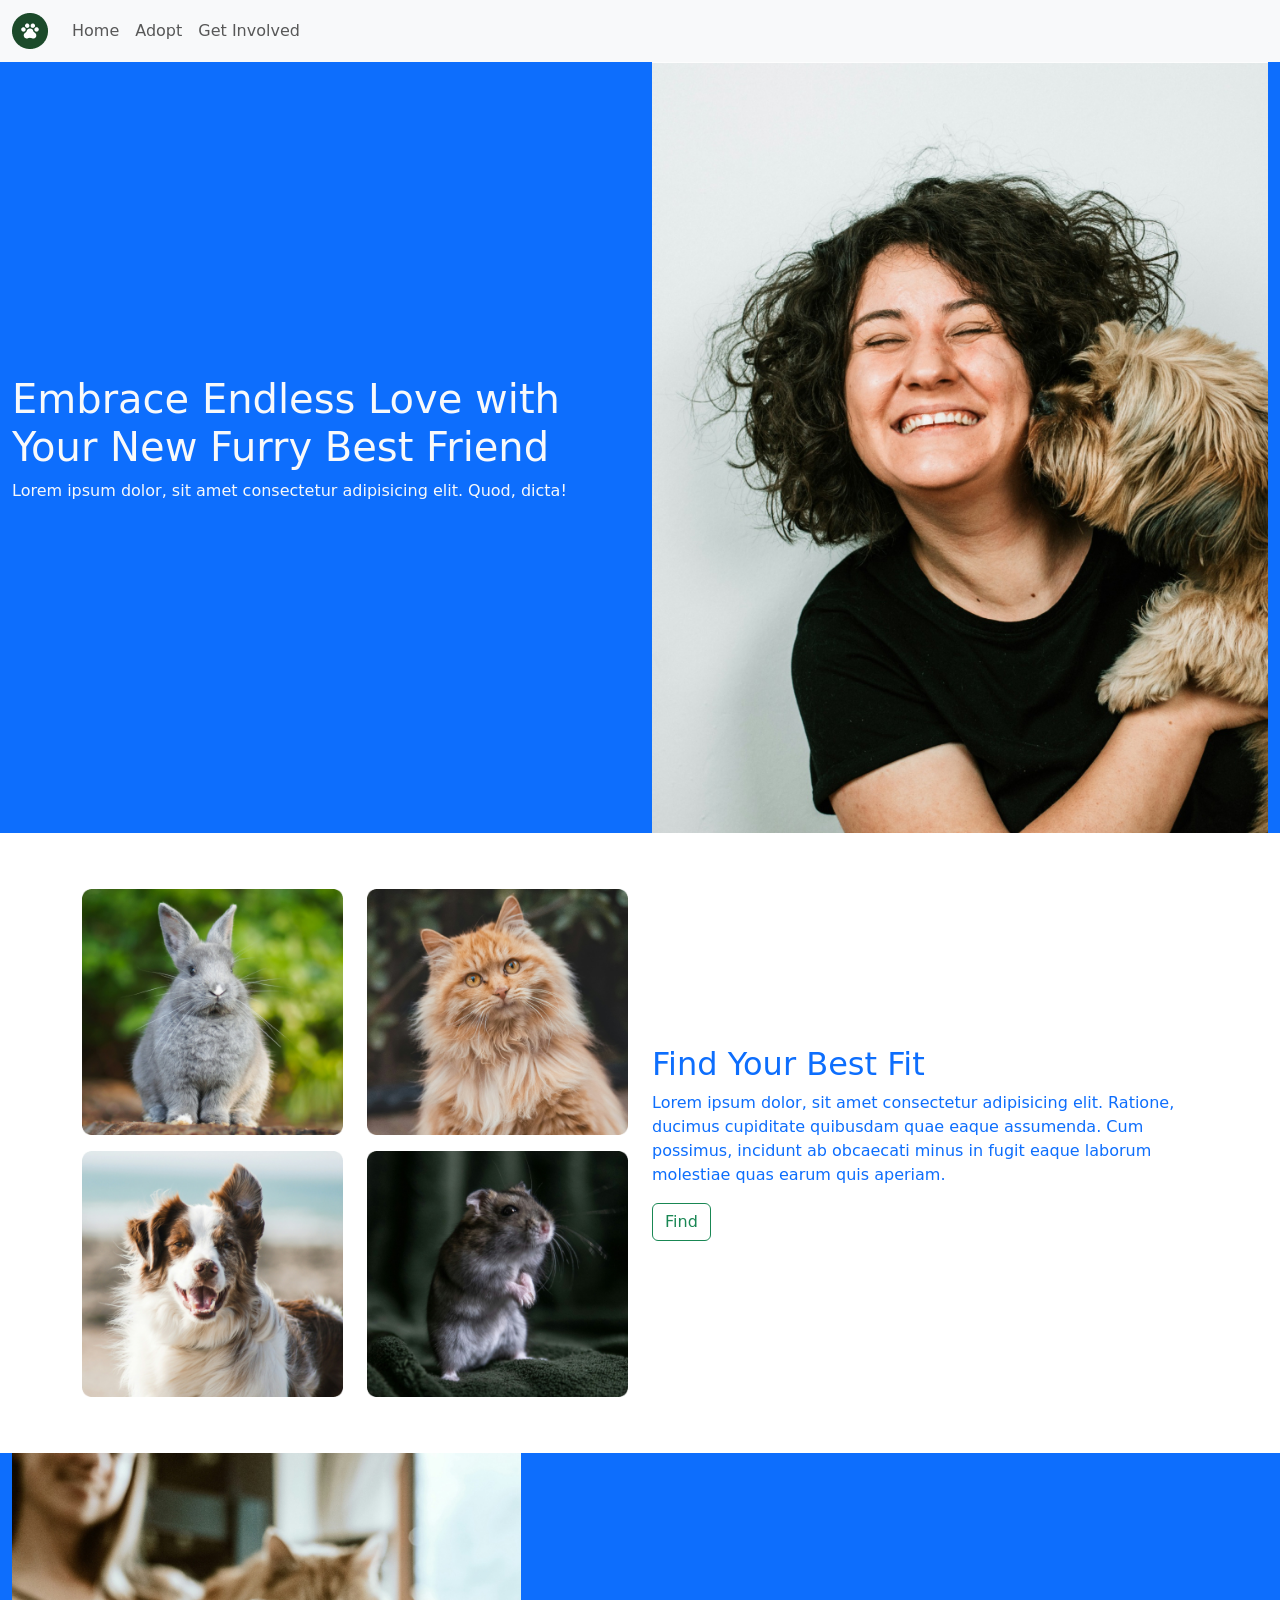
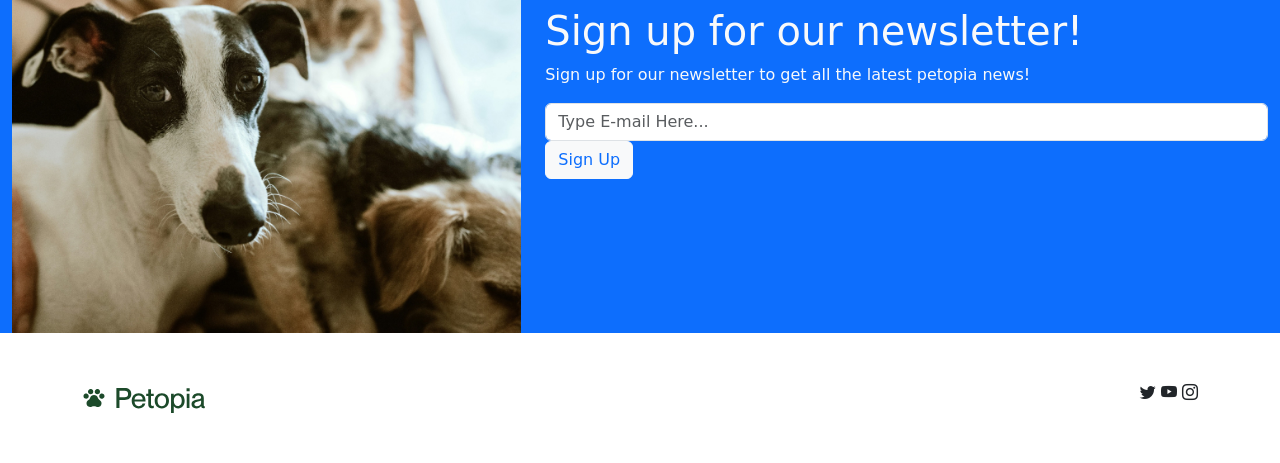
==== petopia-site/index.html @ 51ece533 "Add files via upload" ====
<!DOCTYPE html>
<html lang="en">

<head>
    <meta charset="UTF-8">
    <meta name="viewport" content="width=device-width, initial-scale=1.0">
    <title>Petopia</title>
    <!-- Latest compiled and minified CSS -->
    <link href="https://cdn.jsdelivr.net/npm/bootstrap@5.3.8/dist/css/bootstrap.min.css" rel="stylesheet">

    <!-- Latest compiled JavaScript -->
    <script src="https://cdn.jsdelivr.net/npm/bootstrap@5.3.8/dist/js/bootstrap.bundle.min.js"></script>
    <!-- custom css -->
    <link rel="stylesheet" href="CSS/custom.CSS">
    <!-- Link icon font -->
    <link rel="stylesheet" href="https://cdn.jsdelivr.net/npm/bootstrap-icons@1.13.2/font/bootstrap-icons.min.css">

</head>

<body>

    <!-- --------------------------collapsable nav bar-------------------------- -->
    <nav class="navbar navbar-expand-sm bg-light navbar-light text-primary sticky-top">
        <div class="container-fluid">
            <a class="navbar-brand" href="index.html"> <img src="Images/logoIcon.png" alt="Petopia Logo"> </a>
            <button class="navbar-toggler" type="button" data-bs-toggle="collapse" data-bs-target="#collapsibleNavbar">
                <span class="navbar-toggler-icon"></span>
            </button>
            <div class="collapse navbar-collapse" id="collapsibleNavbar">
                <ul class="navbar-nav">
                    <li class="nav-item">
                        <a class="nav-link" href="index.html">Home</a>
                    </li>
                    <li class="nav-item">
                        <a class="nav-link" href="adopt.html">Adopt</a>
                    </li>
                    <li class="nav-item">
                        <a class="nav-link" href="involved.html">Get Involved</a>
                    </li>
                </ul>
            </div>
        </div>
    </nav>

    <!-- --------------------------header-------------------------- -->
    <header class="bg-primary text-light mb-5">
        <div class="container-fluid ">
            <div class="row">
                <div class="col-sm-6 my-auto">
                    <h1>Embrace Endless Love with Your New Furry Best Friend</h1>
                    <p>Lorem ipsum dolor, sit amet consectetur adipisicing elit. Quod, dicta!</p>
                </div> <!--col end-->
                <div class="col-sm-6">
                    <img class="img-fluid" src="Images/headerImages/homeHeader.jpg"
                        alt="Person With Adopted Dog From Petopia">
                </div> <!--col end-->
            </div> <!--row end-->
        </div> <!--contian end-->

    </header>

    <!-- --------------------------main area-------------------------- -->
    <main id="main" class="my-5">
        <div class="container text-primary ">
            <div class="row">
                <div class="col-sm-6">
                    <div class="row py-2">
                        <div class="col-6">
                            <img class="img-fluid" src="Images/fit/bunny.png" alt="Bunny you could adopt from Petopia">
                        </div> <!--col nest end-->
                        <div class="col-6">
                            <img class="img-fluid" src="Images/fit/cat.png" alt="Cat you could adopt from Petopia">
                        </div> <!--col nest end-->
                    </div> <!--nest row end-->
                    <div class="row py-2">
                        <div class="col-6">
                            <img class="img-fluid" src="Images/fit/dog.png" alt="Dog you could adopt from Petopia">
                        </div> <!--col nest end-->
                        <div class="col-6">
                            <img class="img-fluid" src="Images/fit/gerbil.png"
                                alt="Gerbil you could adopt from Petopia">
                        </div>
                    </div> <!--nest row end-->
                </div> <!--col end-->
                <div class="col-sm-6 my-auto">
                    <h2>Find Your Best Fit</h2>
                    <p>Lorem ipsum dolor, sit amet consectetur adipisicing elit. Ratione, ducimus cupiditate quibusdam
                        quae eaque assumenda. Cum possimus, incidunt ab obcaecati minus in fugit eaque laborum molestiae
                        quas earum quis aperiam.</p>
                    <button type="button" class="btn btn-outline-success">Find</button>
                </div> <!--col end-->
            </div> <!--row end-->
        </div> <!--contain end-->
    </main>

    <!-- --------------------------news letter-------------------------- -->
    <section class="my-5">
        <div class="container-fluid bg-primary">
            <div class="row">
                <div class="col-sm-5">
                    <img class="img-fluid" src="Images/newsletter.jpg" alt="Pets really want to give you a newsletter">
                </div> <!--col end-->
                <div class="col-sm-7 my-auto text-light">
                    <h1>Sign up for our newsletter!</h1>
                    <p>Sign up for our newsletter to get all the latest petopia news!</p>

                    <input type="text" class="form-control" placeholder="Type E-mail Here...">

                    <button type="button" class="btn btn-light text-primary">Sign Up</button>
                </div> <!--col end-->
            </div> <!--row end-->
        </div> <!--contain end-->
    </section>

    <!-- --------------------------footer-------------------------- -->
    <footer class="my-5">
        <div class="container">
            <div class="row">
                <div class="col-sm-3">
                    <a href="index.html"><img src="Images/logoFull.svg" alt="Petopia's Logo"></a>
                </div><!--col end-->
                <div class="col-sm-9 text-end">
                    <i class="bi bi-twitter"></i>
                    <i class="bi bi-youtube"></i>
                    <i class="bi bi-instagram"></i>
                </div>

            </div> <!--row end-->


        </div> <!--contain end-->
    </footer>
</body>

</html>
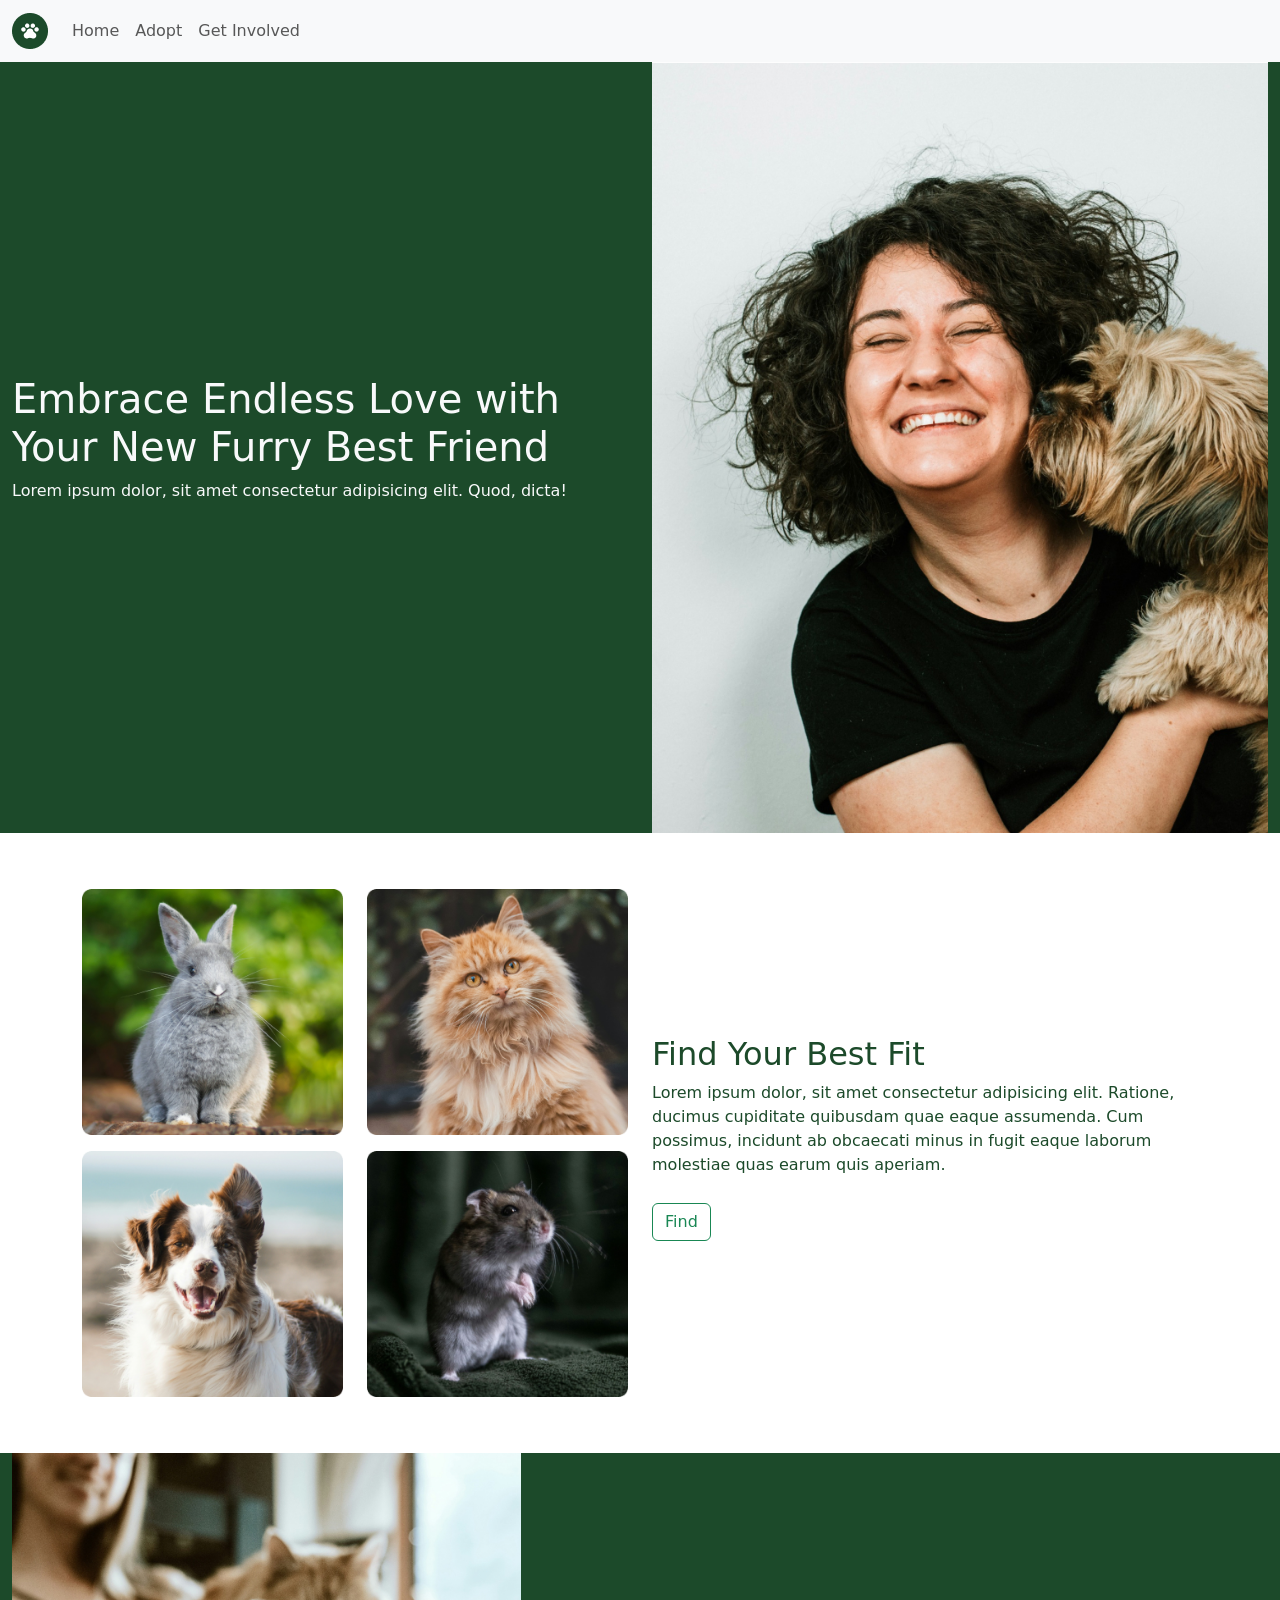
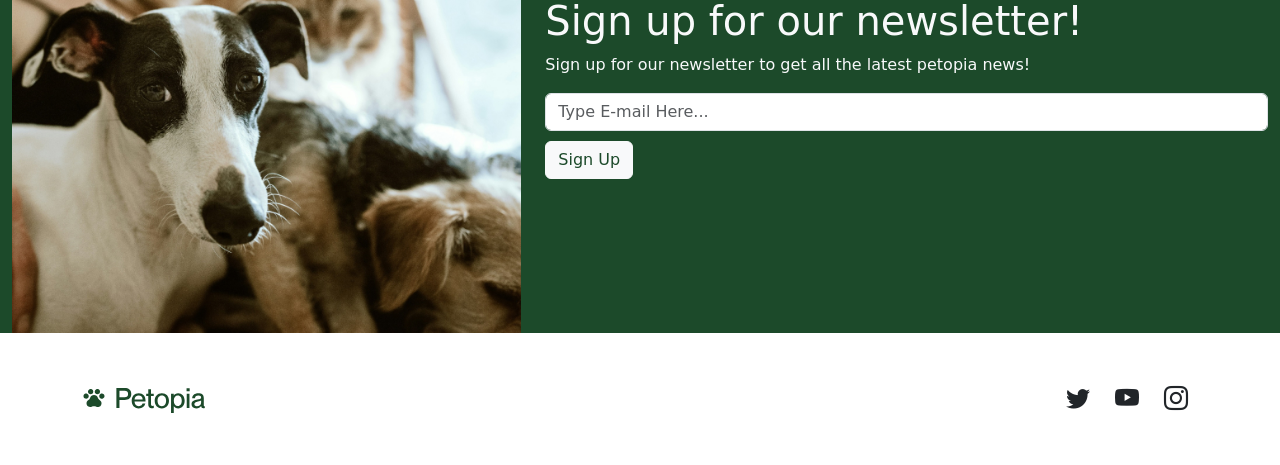
==== commit c965b73e: "Add files via upload" ====
--- a/petopia-site/index.html
+++ b/petopia-site/index.html
@@ -11,7 +11,7 @@
     <!-- Latest compiled JavaScript -->
     <script src="https://cdn.jsdelivr.net/npm/bootstrap@5.3.8/dist/js/bootstrap.bundle.min.js"></script>
     <!-- custom css -->
-    <link rel="stylesheet" href="CSS/custom.CSS">
+    <link rel="stylesheet" href="CSS/custom.css">
     <!-- Link icon font -->
     <link rel="stylesheet" href="https://cdn.jsdelivr.net/npm/bootstrap-icons@1.13.2/font/bootstrap-icons.min.css">
 
--- a/petopia-site/CSS/custom.css
+++ b/petopia-site/CSS/custom.css
@@ -0,0 +1,16 @@
+:root
+{
+    --bs-primary: #1c4a2a;
+    --bs-primary-rgb:28, 74, 42;
+
+
+}
+i
+{
+    font-size: 1.5rem;
+    margin: auto 10px;
+}
+button
+{
+    margin: 10px 0px;
+}
